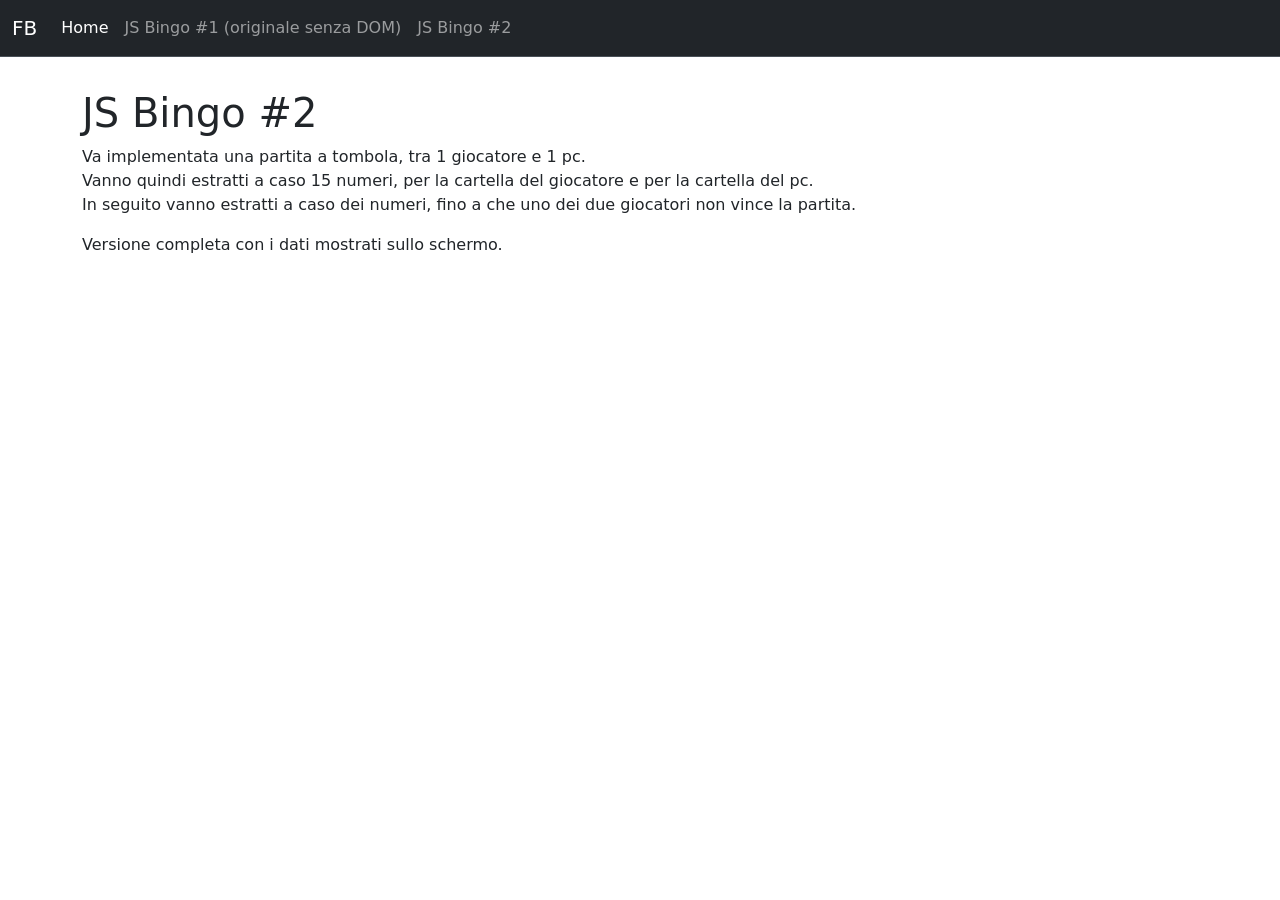
==== js-bingo-2/index.html @ 2d7630a5 "sistemazione struttura per accettazione piu versioni esercizio" ====
<!DOCTYPE html>
<html lang="it">

<head>
    <meta charset="UTF-8">
    <meta name="viewport" content="width=device-width, initial-scale=1.0">
    <title>Esercizio GG/MM/2025 - Federico Bacci - Boolean corso Web Development classe #144</title>

    <title>Esercizio 06/04/2025 - Federico Bacci - Boolean corso Web Development classe #144</title>

    <meta name="description" content="Esercizio n°23 (06/04/2025): JS Bingo - Svolgimento di una partita a tombola con il computer. 
    Studente: Federico Bacci. 
    Corso: Boolean corso Web Development classe #144">

    <!-- FONT AWESOME 6.7.2 CDN -->
    <!-- <link rel="stylesheet" href="https://cdnjs.cloudflare.com/ajax/libs/font-awesome/6.7.2/css/all.min.css" integrity="sha512-Evv84Mr4kqVGRNSgIGL/F/aIDqQb7xQ2vcrdIwxfjThSH8CSR7PBEakCr51Ck+w+/U6swU2Im1vVX0SVk9ABhg==" crossorigin="anonymous" referrerpolicy="no-referrer" /> -->

    <!-- BOOTSTRAP 5.3.3 CDN (CSS) -->
    <link href="https://cdn.jsdelivr.net/npm/bootstrap@5.3.3/dist/css/bootstrap.min.css" rel="stylesheet"
        integrity="sha384-QWTKZyjpPEjISv5WaRU9OFeRpok6YctnYmDr5pNlyT2bRjXh0JMhjY6hW+ALEwIH" crossorigin="anonymous">

    <!-- CUSTOM CSS -->
    <link rel="stylesheet" href="./assets/css/style.css">
</head>

<body>

    <header>
        <nav class="navbar navbar-expand-lg bg-dark border-bottom border-body" data-bs-theme="dark">
            <div class="container-fluid">
                <a class="navbar-brand" href="#">
                    FB
                </a>
                <button class="navbar-toggler" type="button" data-bs-toggle="collapse"
                    data-bs-target="#navbarSupportedContent" aria-controls="navbarSupportedContent"
                    aria-expanded="false" aria-label="Toggle navigation">
                    <span class="navbar-toggler-icon"></span>
                </button>
                <div class="collapse navbar-collapse" id="navbarSupportedContent">
                    <ul class="navbar-nav me-auto mb-2 mb-lg-0">
                        <li class="nav-item">
                            <a class="nav-link active" aria-current="page" href="/">Home</a>
                        </li>
                        <li class="nav-item">
                            <a class="nav-link" aria-current="page" href="/js-bingo-1/index.html">
                                JS Bingo #1 (originale senza DOM)
                            </a>
                        </li>
                        <li class="nav-item">
                            <a class="nav-link" aria-current="page" href="/js-bingo-2/index.html">
                                JS Bingo #2
                            </a>
                        </li>
                    </ul>
                </div>
            </div>
        </nav>
    </header>

    <main>
        <section>
            <div class="container">
                <div class="row">
                    <div class="col-12">
                        <h1>
                            JS Bingo #2
                        </h1>
                        <p>
                            Va implementata una partita a tombola, tra 1 giocatore e 1 pc.
                            <br />
                            Vanno quindi estratti a caso 15 numeri, per la cartella del giocatore e per la cartella del
                            pc.
                            <br />
                            In seguito vanno estratti a caso dei numeri, fino a che uno dei due giocatori non vince la
                            partita.
                        </p>
                        <p>
                            Versione completa con i dati mostrati sullo schermo.
                        </p>
                    </div>
                </div>
            </div>
        </section>
    </main>

    <!-- BOOTSTRAP 5.3.3 CDN (JS) -->
    <script src="https://cdn.jsdelivr.net/npm/bootstrap@5.3.3/dist/js/bootstrap.bundle.min.js"
        integrity="sha384-YvpcrYf0tY3lHB60NNkmXc5s9fDVZLESaAA55NDzOxhy9GkcIdslK1eN7N6jIeHz"
        crossorigin="anonymous"></script>

    <!-- CUSTOM JS -->
    <script src="./assets/js/main.js"></script>
</body>

</html>
---- js-bingo-2/assets/css/style.css ----
/* RESET */
* {
    margin: 0;
    padding: 0;
    box-sizing: border-box;
}



/* DEBUG */
.debug ,
.debug * {
    padding: 5px;
    background-color: #ff000022;
    border: 2px dashed red;
}



/* ⚙️ VARIABILI ⚙️ */
:root {
    --section-spacing: 1rem;
}



/* UTILS */
section {
    padding: calc(2 * var(--section-spacing)) 0;
}
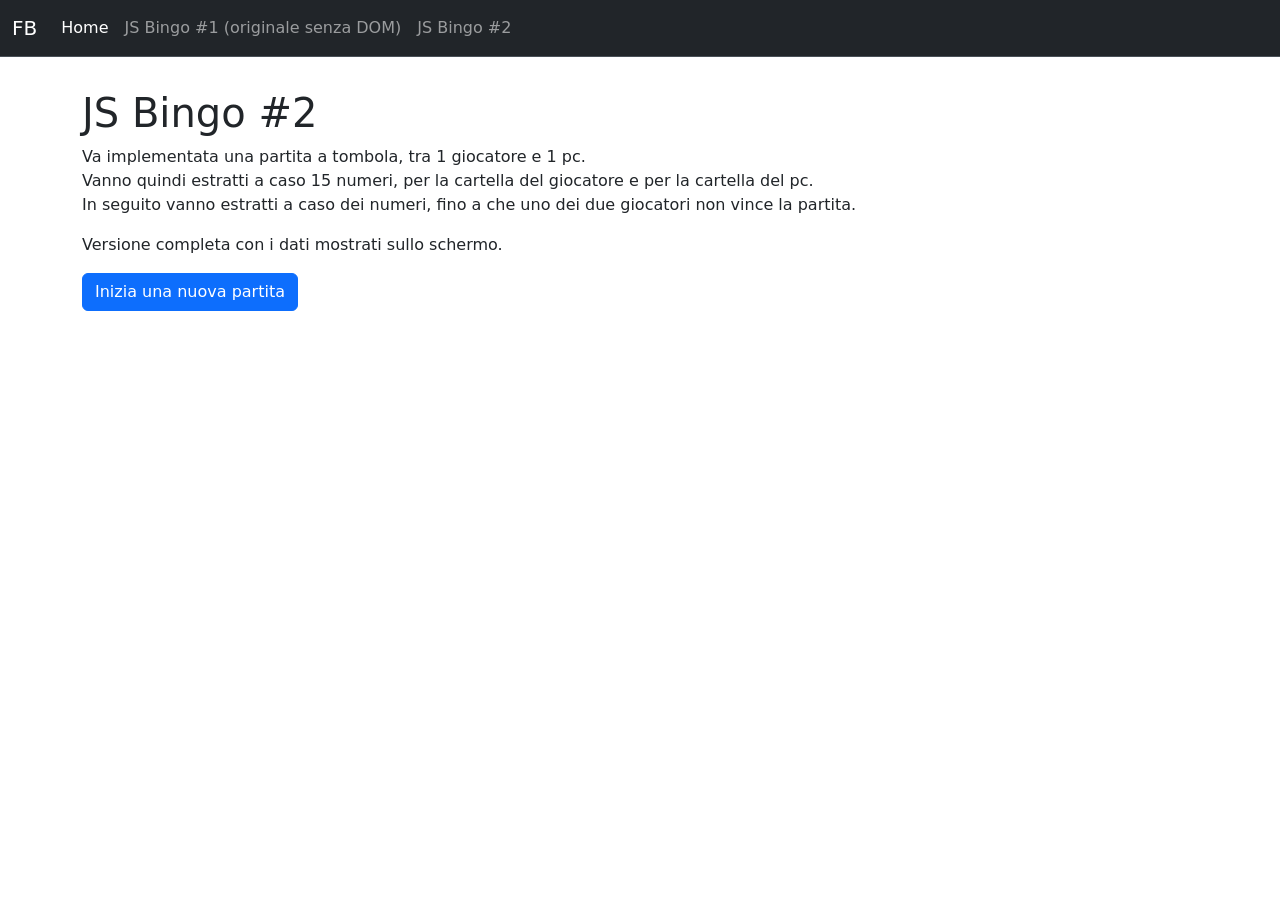
==== commit 0345d61b: "sistemazione navigazione" ====
--- a/js-bingo-2/index.html
+++ b/js-bingo-2/index.html
@@ -28,7 +28,7 @@
     <header>
         <nav class="navbar navbar-expand-lg bg-dark border-bottom border-body" data-bs-theme="dark">
             <div class="container-fluid">
-                <a class="navbar-brand" href="#">
+                <a class="navbar-brand" href="/">
                     FB
                 </a>
                 <button class="navbar-toggler" type="button" data-bs-toggle="collapse"
@@ -77,6 +77,14 @@
                         <p>
                             Versione completa con i dati mostrati sullo schermo.
                         </p>
+                        <div>
+                            <button class="btn btn-primary" id="startGame">
+                                Inizia una nuova partita
+                            </button>
+                            <button class="btn btn-primary d-none" id="nextTurn">
+                                Prossimo turno
+                            </button>
+                        </div>
                     </div>
                 </div>
             </div>
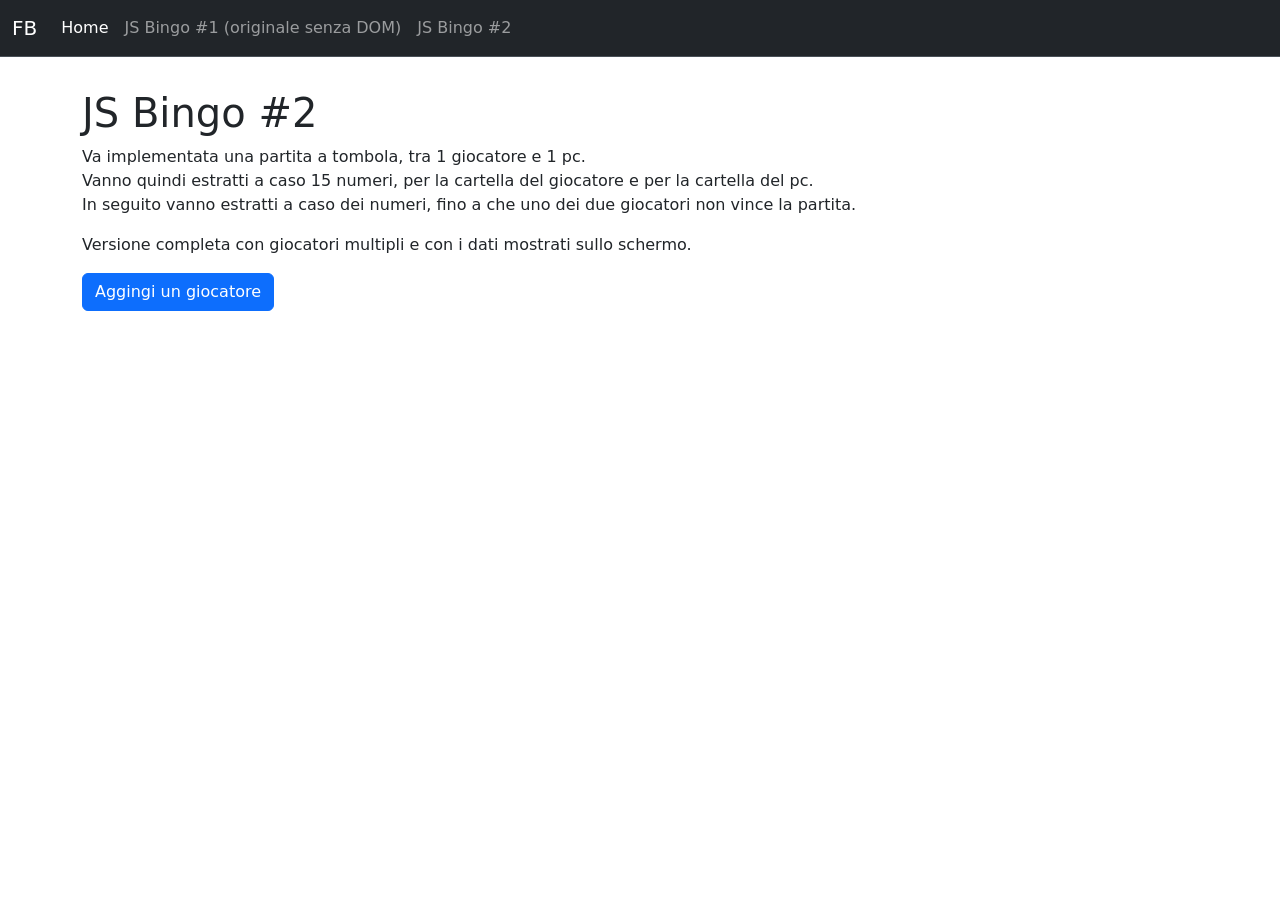
==== commit 33873949: "creazione base dei giocatori nel secondo esercizio" ====
--- a/js-bingo-2/index.html
+++ b/js-bingo-2/index.html
@@ -75,10 +75,31 @@
                             partita.
                         </p>
                         <p>
-                            Versione completa con i dati mostrati sullo schermo.
+                            Versione completa con giocatori multipli e con i dati mostrati sullo schermo.
                         </p>
+                        <button class="btn btn-primary" id="addPlayer">
+                            Aggingi un giocatore
+                        </button>
+                        <form id="addPlayers" class="my-3">
+                            <!-- <div class="mb-3">
+                                <label for="player1" class="form-label">
+                                    Giocatore #1
+                                </label>
+                                <input type="text" class="form-control" id="player1" aria-describedby="player1Help" />
+                                <div id="player1Help" class="form-text">
+                                    Inserisci il nome del primo giocatore.
+                                </div>
+                            </div> -->
+                            <!-- <div class="input-group mb-3">
+                                <input type="text" class="form-control" placeholder="Giocatore #1"
+                                    aria-label="Giocatore #1" aria-describedby="player1">
+                                <button class="btn btn-outline-secondary" type="button" id="player1">
+                                    Partecipa
+                                </button>
+                            </div> -->
+                        </form>
                         <div>
-                            <button class="btn btn-primary" id="startGame">
+                            <button class="btn btn-primary d-none" id="startGame">
                                 Inizia una nuova partita
                             </button>
                             <button class="btn btn-primary d-none" id="nextTurn">
